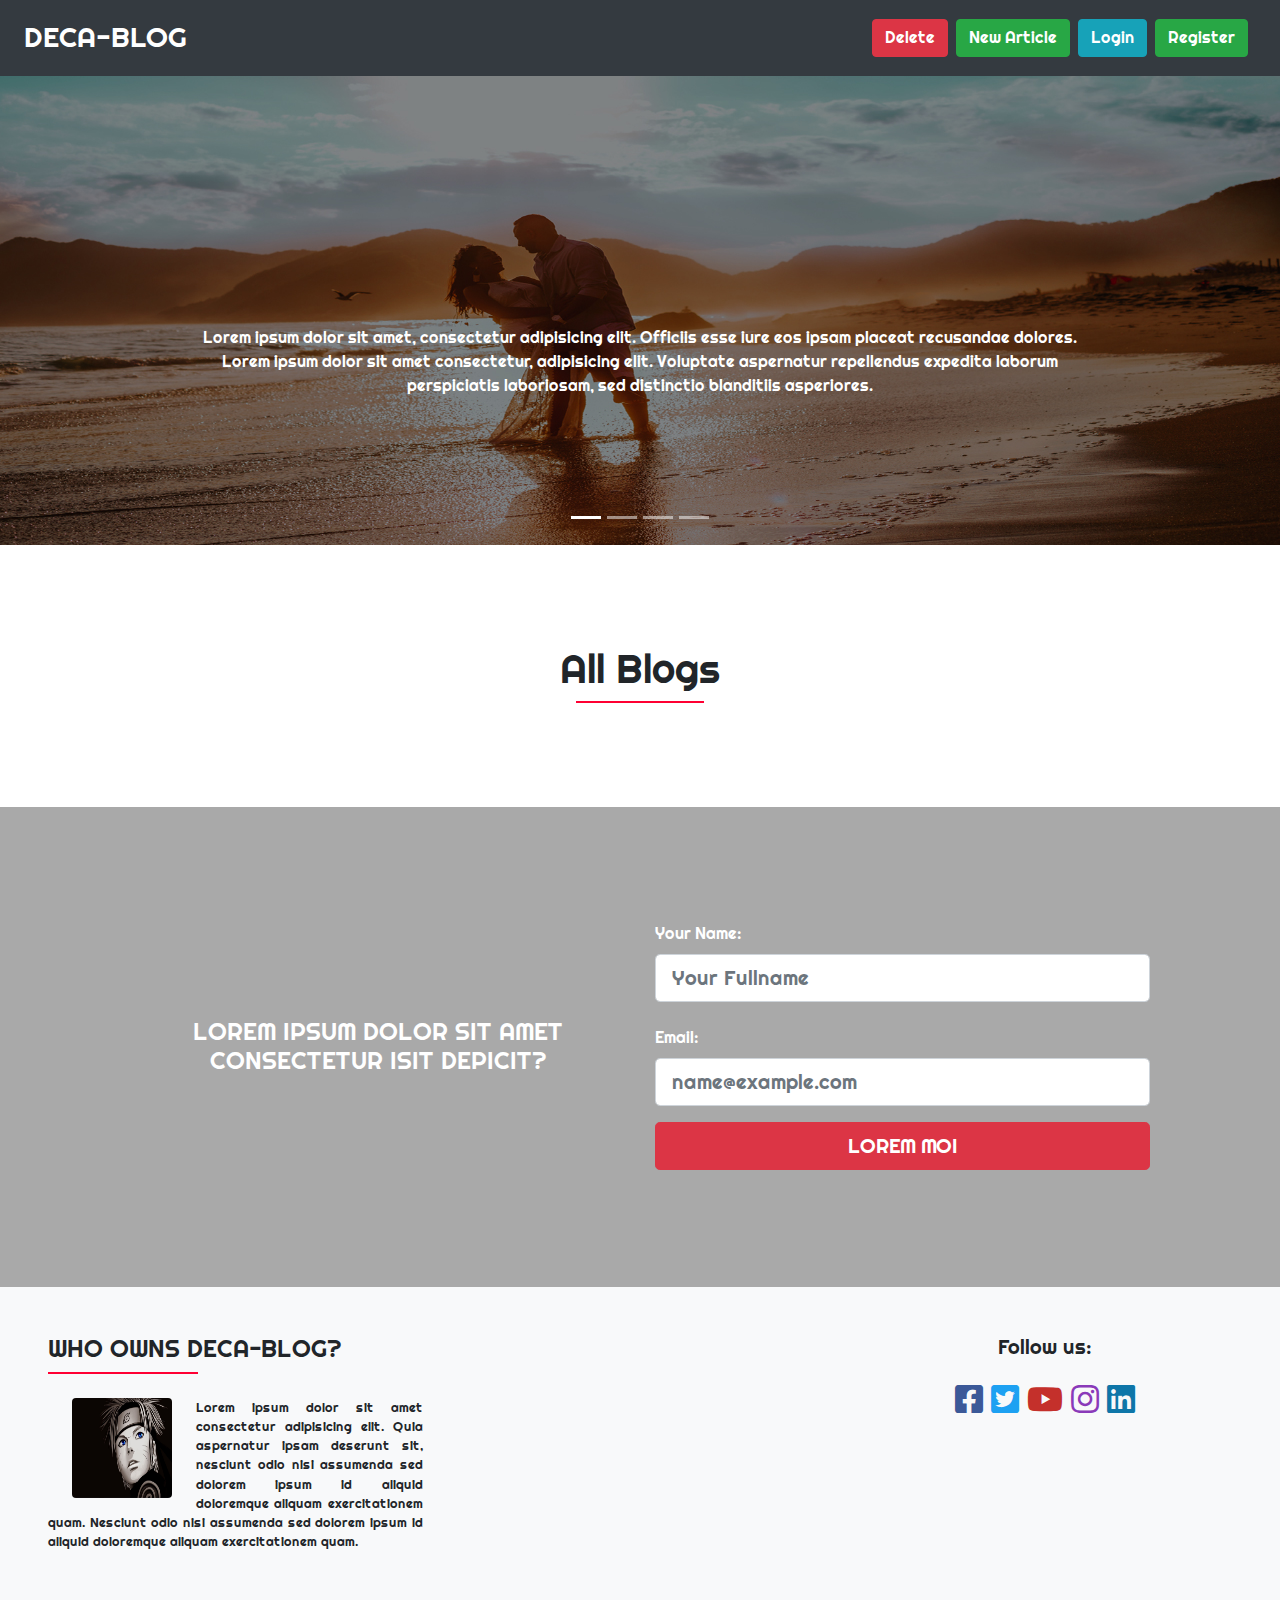
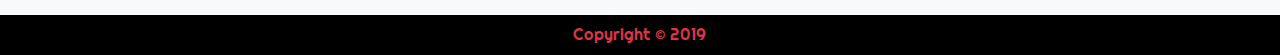
==== index.html @ 200bea29 "added footer section" ====
<!DOCTYPE html>
<html lang="en">
<head>
   <meta charset="UTF-8">
   <meta name="viewport" content="width=device-width, initial-scale=1.0">
   <meta http-equiv="X-UA-Compatible" content="ie=edge">
   <link href="https://fonts.googleapis.com/css?family=Righteous&display=swap" rel="stylesheet">
	<link rel="stylesheet" href="https://stackpath.bootstrapcdn.com/bootstrap/4.3.1/css/bootstrap.min.css">
   <link rel="stylesheet" href="style.css">
   <!-- Get the cdn link for jquery to replace the below -->
	<script src="Bootstrap/jquery.js"></script>
	<script src="index.js"></script>
	<script src="https://cdnjs.cloudflare.com/ajax/libs/popper.js/1.14.7/umd/popper.min.js"></script>
	<script src="https://stackpath.bootstrapcdn.com/bootstrap/4.3.1/js/bootstrap.min.js"></script>
	<link rel="stylesheet" href="https://cdnjs.cloudflare.com/ajax/libs/font-awesome/5.10.2/css/all.css">
   <title>Deca-Blog| Prime of its time</title>
</head>
<body>
   <nav class="navbar navbar-expand-md navbar-dark bg-dark fixed-top">
		<a href="index.html" class="navbar-brand">
			<h3 class="m-2">DECA-BLOG</h3>
		</a>
		<button class="navbar-toggler" data-toggle="collapse" data-target="#forms">
			<span class="navbar-toggler-icon"></span>
		</button>

		<div id="forms" class="collapse navbar-collapse mr-3">
			<form class="form-inline ml-auto">
				<button type="button" id="delete" class="btn btn-danger mr-sm-2 mr-2" tabindex="-1" role="button" data-toggle="modal" data-target="#del_modal_button">Delete</button>
				<button type="button" id="create" class="btn btn-success" tabindex="-1" role="button" data-toggle="modal" data-target="#new">New Article</button>
				<button type="button" class="btn btn-info mr-sm-2 mr-2 ml-sm-2 ml-2" data-toggle="modal" data-target="#login_modal_pop">Login</button>
				<button type="button" class="btn btn-success" data-toggle="modal" data-target="#reg_modal_pop">Register</button>
			</form>
		</div>
   </nav>
   
   <!-- Register modal pop-up -->
	<div class="modal fade" id="reg_modal_pop" role="dialog" tabindex="-1">
		<div class="modal-dialog modal-dialog-centered" role="document">
			<div class="modal-content">
				<div class="modal-header">
					<h4 class="modal-title lead">Register</h4>
					<button class="close" type="button" data-dismiss="modal">
						<span>&times;</span>
					</button>
				</div>
				<div class="modal-body">
					<form>
						<div class="form-group">
							<label for="user">Name</label>
							<input type="text" class="form-control" id="name" placeholder="Enter Name">
						</div>
						<div class="form-group">
							<label for="pwd">Username</label>
							<input type="text" class="form-control" id="username" placeholder="Enter username">
						</div>
						<div class="form-group">
							<label for="pwd">Password</label>
							<input type="password" class="form-control" id="new_pwd" placeholder="Enter password">
						</div>
						<div class="form-group">
							<label for="pwd">Email</label>
							<input type="email" class="form-control" id="new_email" placeholder="Enter Email">
						</div>
					</form>
				</div>
				<div class="modal-footer">
					<buttton type="button" class="btn btn-success" id="reg">Register</buttton>
					<buttton class="btn btn-danger" data-dismiss="modal">Cancel</buttton>
				</div>
			</div>
		</div>
   </div>
   
	<!-- Login modal pop-up -->
	<div class="modal fade" id="login_modal_pop" role="dialog" tabindex="-1">
		<div class="modal-dialog modal-dialog-centered" role="document">
			<div class="modal-content">
				<div class="modal-header">
					<h4 class="modal-title lead">Log in</h4>
					<button class="close" type="button" data-dismiss="modal">
						<span>&times;</span>
					</button>
				</div>
				<div class="modal-body">
					<form>
						<div class="form-group">
							<label for="user">Username</label>
							<input type="text" class="form-control" id="user" placeholder="Enter username">
						</div>
						<div class="form-group">
							<label for="pwd">Password</label>
							<input type="password" class="form-control" id="pwd" placeholder="Enter password">
						</div>
					</form>
				</div>
				<div class="modal-footer">
					<buttton class="btn btn-success" id="login">Login</buttton>
					<buttton class="btn btn-danger" data-dismiss="modal">Cancel</buttton>
				</div>
			</div>
		</div>
   </div>

	<!-- create article modal pop-up -->
	<div class="modal fade" id="new" role="dialog" tabindex="-1">
		<div class="modal-dialog modal-dialog-centered" role="document">
			<div class="modal-content">
				<div class="modal-header">
					<h4 class="modal-title lead">New blog</h4>
					<button class="close" type="button" data-dismiss="modal">
						<span>&times;</span>
					</button>
				</div>
				<div class="modal-body">
					<form>
						<div class="form-group">
							<label for="user">Title</label>
							<input type="text" class="form-control" id="title" placeholder="title">
						</div>
						<div class="form-group">
							<label for="pwd">Body</label>
							<textarea cols="4" rows="10" class="form-control" id="body" placeholder="Enter article here"></textarea>
						</div>
					</form>
				</div>
				<div class="modal-footer">
					<buttton class="btn btn-success" id="post">Post</buttton>
				</div>
			</div>
		</div>
   </div>
   
	<!-- Carousel that shows quotes -->
	<div class="carousel slide carousel-fade" data-ride="carousel" id="slides" style="margin-top: 75px; margin-bottom: 100px;">
		<ol class="carousel-indicators">
			<li data-target="#slides" data-slide-to="0" class="active"></li>
			<li data-target="#slides" data-slide-to="1"></li>
			<li data-target="#slides" data-slide-to="2"></li>
			<li data-target="#slides" data-slide-to="3"></li>
		</ol>
		<div class="carousel-inner">
			<div class="carousel-item active">
				<img src="images/scroll_pic1.jpg" class="d-block w-100" height="470">
				<div class="carousel-caption d-none d-md-block">
					<p style="margin-top: -20%;">
						Lorem ipsum dolor sit amet, consectetur adipisicing elit. Officiis esse iure eos ipsam placeat recusandae dolores.
						Lorem ipsum dolor sit amet consectetur, adipisicing elit. Voluptate aspernatur repellendus expedita laborum perspiciatis laboriosam, sed distinctio blanditiis asperiores.
					</p>
				</div>
			</div>
			<div class="carousel-item">
				<img src="images/scroll_pic2.jpg" class="d-block w-100" height="470">
				<div class="carousel-caption d-none d-md-block">
					<p style="margin-top: -20%;">
						Officiis esse iure eos ipsam placeat recusandae dolores. Lorem ipsum dolor sit amet consectetur, adipisicing elit. Voluptate aspernatur repellendus expedita laborum perspiciatis laboriosam.
					</p>
				</div>
			</div>
			<div class="carousel-item">
				<img src="images/scroll_pic3.JPG" class="d-block w-100" height="470">
				<div class="carousel-caption d-none d-md-block">
					<p style="margin-top: -20%;">
						Lorem ipsum dolor sit amet, consectetur adipisicing elit. Officiis esse iure eos ipsam placeat recusandae dolores.
					</p>
				</div>
			</div>
			<div class="carousel-item">
				<img src="images/scroll_pic4.jpg" class="d-block w-100" height="470">
				<div class="carousel-caption d-none d-md-block">
					<p style="margin-top: -20%;">
						Lorem ipsum dolor sit amet, consectetur adipisicing elit. Officiis esse iure eos ipsam placeat recusandae dolores. Lorem ipsum dolor sit amet consectetur, adipisicing elit.
					</p>
				</div>
			</div>
		</div>
   </div>
   
	<!-- Recent blog posts section -->
	<div class="container" style="margin-top: 100px;">
		<div class="row mx-auto" style="width: 80%">
			<div class="col-12 mb-4 mx-auto text-center">
				<h1 id="blogs_">All Blogs</h1>
				<p class="line text-center mx-auto" style="border-bottom: 2px solid; border-color: #f03;"></p>
			</div>
			<div class="col-12 mb-3" id="show_article">
				<!-- dynamic code from server -->
			</div>
		</div>
   </div>
   
	<!-- Subscribe section -->
	<div class="container-fluid mt-5" id="newsletter">
		<div class="row mx-auto">
			<div class="col-sm-6">
				<h4 class="text-uppercase py-5 my-5 text-center text-white">lorem ipsum dolor sit amet consectetur isit depicit?</h4>
			</div>
			<div class="col-sm-6">
				<form>
					<div class="form-group mb-4">
						<label for="fullname" class="text-white">Your Name:</label>
						<input type="password" class="form-control form-control-lg" id="fullname" placeholder="Your Fullname">
					</div>
					<div class="form-group">
						<label for="email_add" class="text-white">Email:</label>
						<input type="email" class="form-control form-control-lg" id="email_add" placeholder="name@example.com">
					</div>
					<button class="btn btn-lg btn-danger btn-block">LOREM MOI</button>
				</form>
			</div>
		</div>
   </div>
   
	<!-- Footer section -->
	<div class="container-fluid bg-light p-5">
		<div class="row">
			<div class="col-sm-4">
				<h4 class="text-uppercase">who owns deca-blog?</h4>
				<p class="line mb-4" style="border-bottom: 2px solid #fff; border-color: #f03; width: 40%;"></p>
				<img class="rounded float-left mx-4" src="images/scroll_pic3.JPG" width="100" height="100">
				<p class="text-justify small">
					Lorem ipsum dolor sit amet consectetur adipisicing elit. Quia aspernatur ipsam deserunt sit, nesciunt odio nisi assumenda sed dolorem ipsum id aliquid doloremque aliquam exercitationem quam.
					Nesciunt odio nisi assumenda sed dolorem ipsum id aliquid doloremque aliquam exercitationem quam.
				</p>
			</div>
			<div class="col-sm-4">
				<p class="m-2 text-white"></p>
			</div>
			<div class="col-sm-4 text-center">
				<h5 class="mb-4">Follow us:</h5>
				<a href="javascript:void(0);" class="d-inline-block mr-1" id="fbk"><i class="fab fa-facebook-square fa-2x" aria-hidden="true"></i></a>
				<a href="javascript:void(0);" class="d-inline-block mr-1" id="twt"><i class="fab fa-twitter-square fa-2x" aria-hidden="true"></i></a>
				<a href="javascript:void(0);" class="d-inline-block mr-1" id="yt"><i class="fab fa-youtube fa-2x" aria-hidden="true"></i></a>
				<a href="javascript:void(0);" class="d-inline-block mr-1" id="inst"><i class="fab fa-instagram fa-2x" aria-hidden="true"></i></a>
				<a href="javascript:void(0);" class="d-inline-block" id="link"><i class="fab fa-linkedin fa-2x" aria-hidden="true"></i></a>
			</div>
		</div>
	</div>
	<div class="container-fluid">
		<div class="row">
			<div class="col-12" id="copy">
				<p class="mb-0 p-2 text-danger text-center">Copyright &copy; 2019</p>
			</div>
		</div>
	</div>
</body>
</html>
---- style.css ----
p.line {
	content: " ";
   width: 15%;
}
* {
   font-family: 'Righteous', cursive;
}
#newsletter {
   background-color: darkgrey;
   padding: 9%
}
a.d-inline-block {
   color: #000;
}
a.d-inline-block#fbk {
   color: #3b5998;
}
a.d-inline-block#twt {
   color: #1DA1F2;
}
a.d-inline-block#yt {
   color: #c4302b;
}
a.d-inline-block#inst {
   color: #8a3ab9;
}
a.d-inline-block#link {
   color: #0e76a8;
}
#copy {
   background-color: #000;
}
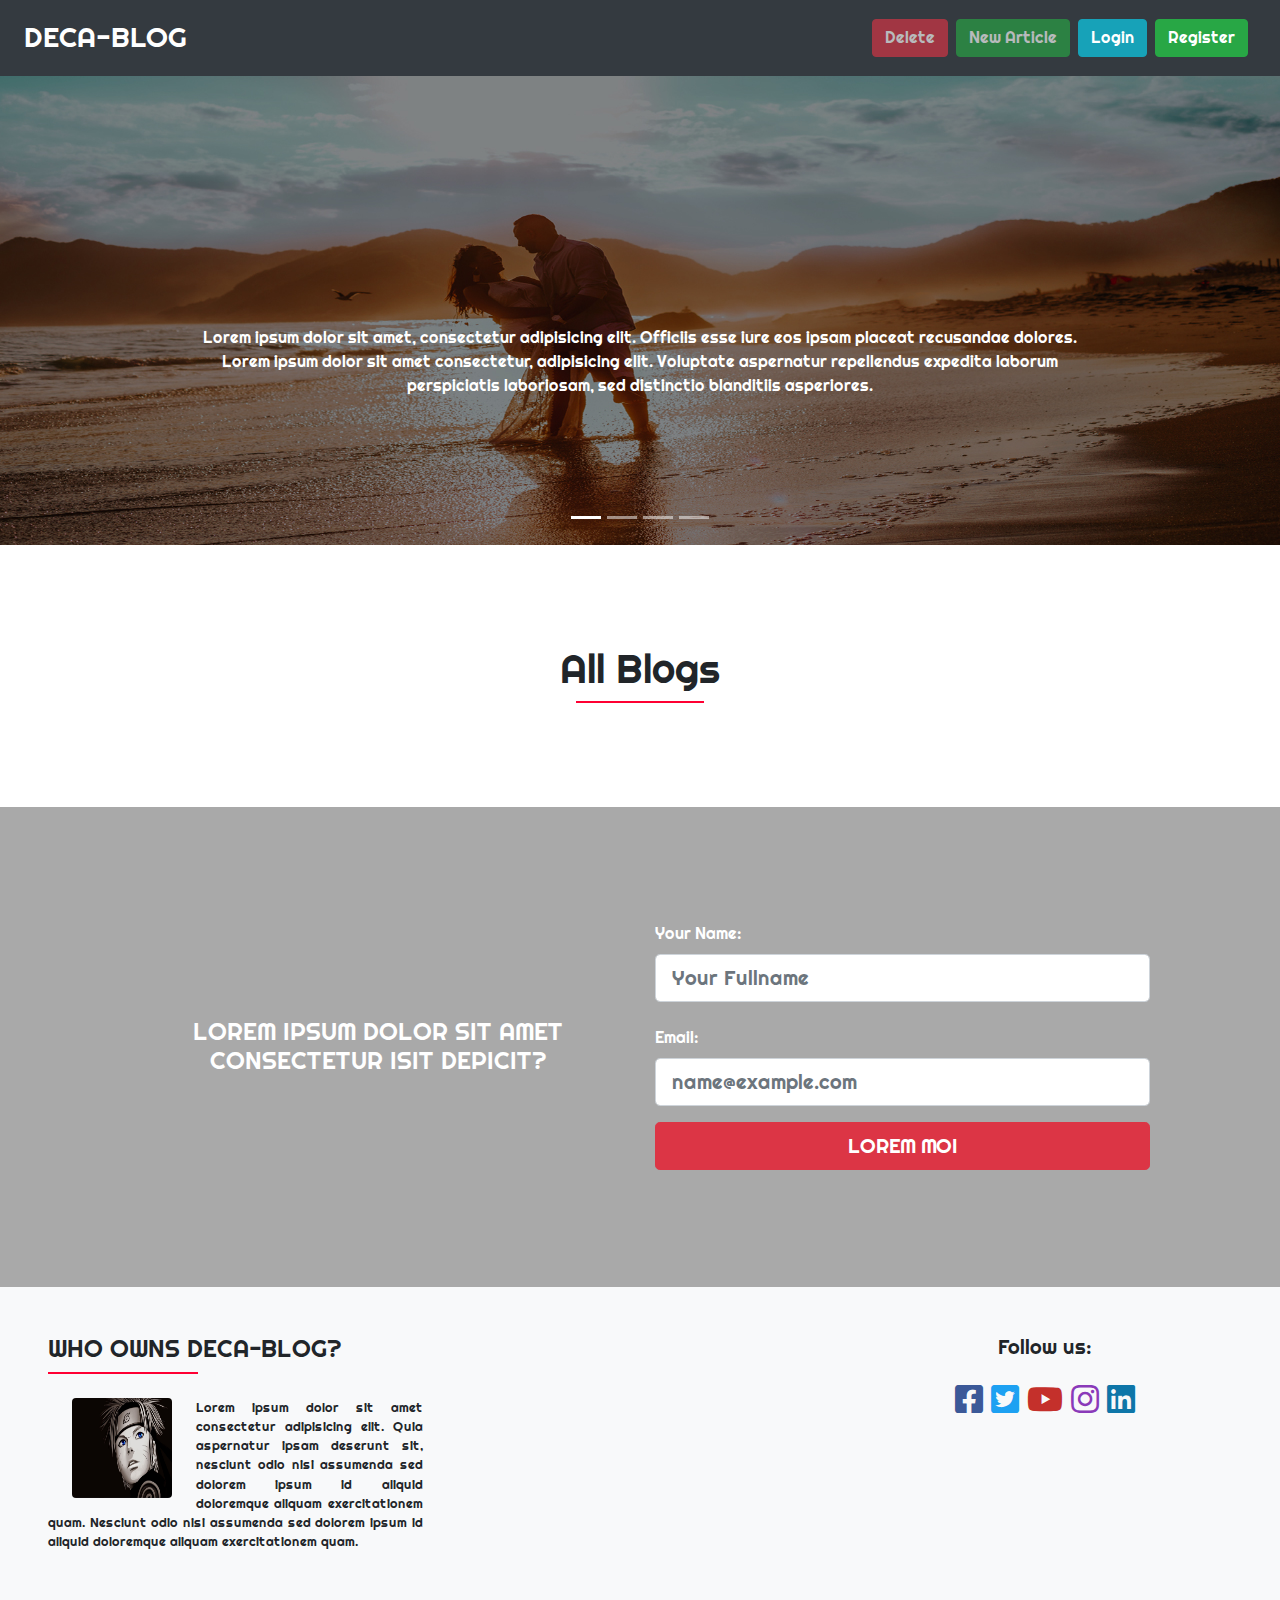
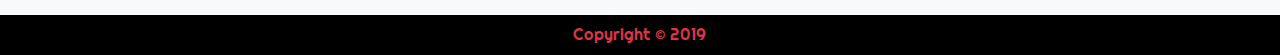
==== commit 8d3eb0b4: "lil modifications" ====
--- a/index.html
+++ b/index.html
@@ -26,9 +26,9 @@
 
 		<div id="forms" class="collapse navbar-collapse mr-3">
 			<form class="form-inline ml-auto">
-				<button type="button" id="delete" class="btn btn-danger mr-sm-2 mr-2" tabindex="-1" role="button" data-toggle="modal" data-target="#del_modal_button">Delete</button>
-				<button type="button" id="create" class="btn btn-success" tabindex="-1" role="button" data-toggle="modal" data-target="#new">New Article</button>
-				<button type="button" class="btn btn-info mr-sm-2 mr-2 ml-sm-2 ml-2" data-toggle="modal" data-target="#login_modal_pop">Login</button>
+				<button type="button" id="delete" disabled class="btn btn-danger mr-sm-2 mr-2" tabindex="-1" role="button" data-toggle="modal" data-target="#del_modal_button">Delete</button>
+				<button type="button" id="create" disabled class="btn btn-success" tabindex="-1" role="button" data-toggle="modal" data-target="#new">New Article</button>
+				<button type="button" class="btn btn-info mr-sm-2 mr-2 ml-sm-2 ml-2" data-toggle="modal" data-target="#login_modal_pop" id="nav_login">Login</button>
 				<button type="button" class="btn btn-success" data-toggle="modal" data-target="#reg_modal_pop">Register</button>
 			</form>
 		</div>
@@ -126,6 +126,31 @@
 				</div>
 				<div class="modal-footer">
 					<buttton class="btn btn-success" id="post">Post</buttton>
+				</div>
+			</div>
+		</div>
+   </div>
+   
+	<!-- delete blog modal pop-up -->
+	<div class="modal fade" id="del_modal_button" role="dialog" tabindex="-1">
+		<div class="modal-dialog modal-dialog-centered" role="document">
+			<div class="modal-content">
+				<div class="modal-header">
+					<h4 class="modal-title lead">Delete</h4>
+					<button class="close" type="button" data-dismiss="modal">
+						<span>&times;</span>
+					</button>
+				</div>
+				<div class="modal-body">
+					<form>
+						<div class="form-group">
+							<label for="delete">Enter blog title</label>
+							<input type="text" class="form-control" id="del_title" placeholder="Enter article title">
+						</div>
+					</form>
+				</div>
+				<div class="modal-footer">
+					<buttton type="button" class="btn btn-danger" id="del">Delete</buttton>
 				</div>
 			</div>
 		</div>
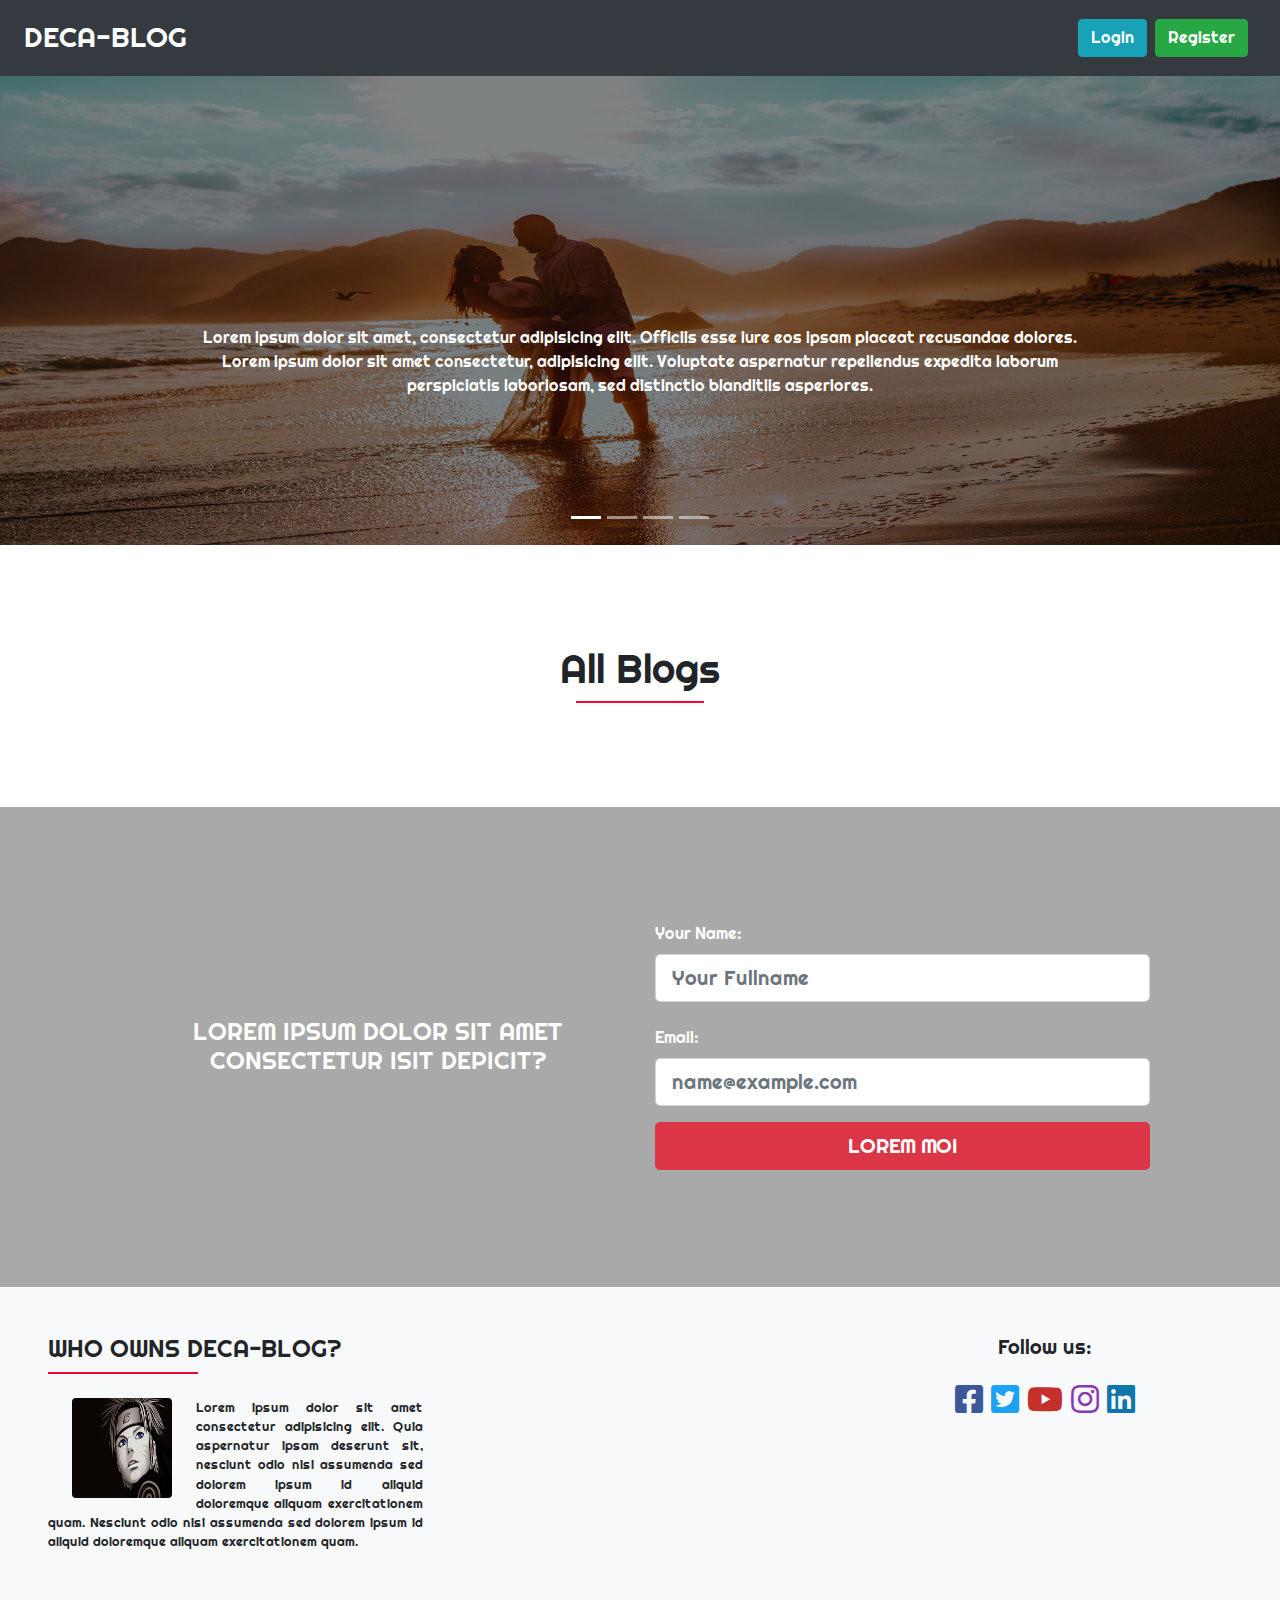
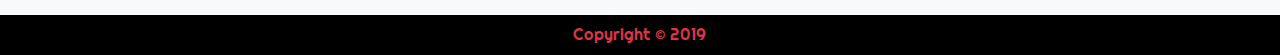
==== commit 8a97b172: "removed some btn fxnalities" ====
--- a/index.html
+++ b/index.html
@@ -26,8 +26,8 @@
 
 		<div id="forms" class="collapse navbar-collapse mr-3">
 			<form class="form-inline ml-auto">
-				<button type="button" id="delete" disabled class="btn btn-danger mr-sm-2 mr-2" tabindex="-1" role="button" data-toggle="modal" data-target="#del_modal_button">Delete</button>
-				<button type="button" id="create" disabled class="btn btn-success" tabindex="-1" role="button" data-toggle="modal" data-target="#new">New Article</button>
+				<!-- <button type="button" id="delete" class="btn btn-danger mr-sm-2 mr-2" tabindex="-1" role="button" data-toggle="modal" data-target="#del_modal_button">Delete</button> -->
+				<!-- <button type="button" id="create" class="btn btn-success" tabindex="-1" role="button" data-toggle="modal" data-target="#new">New Article</button> -->
 				<button type="button" class="btn btn-info mr-sm-2 mr-2 ml-sm-2 ml-2" data-toggle="modal" data-target="#login_modal_pop" id="nav_login">Login</button>
 				<button type="button" class="btn btn-success" data-toggle="modal" data-target="#reg_modal_pop">Register</button>
 			</form>
@@ -224,7 +224,7 @@
 				<form>
 					<div class="form-group mb-4">
 						<label for="fullname" class="text-white">Your Name:</label>
-						<input type="password" class="form-control form-control-lg" id="fullname" placeholder="Your Fullname">
+						<input type="text" class="form-control form-control-lg" id="fullname" placeholder="Your Fullname">
 					</div>
 					<div class="form-group">
 						<label for="email_add" class="text-white">Email:</label>
